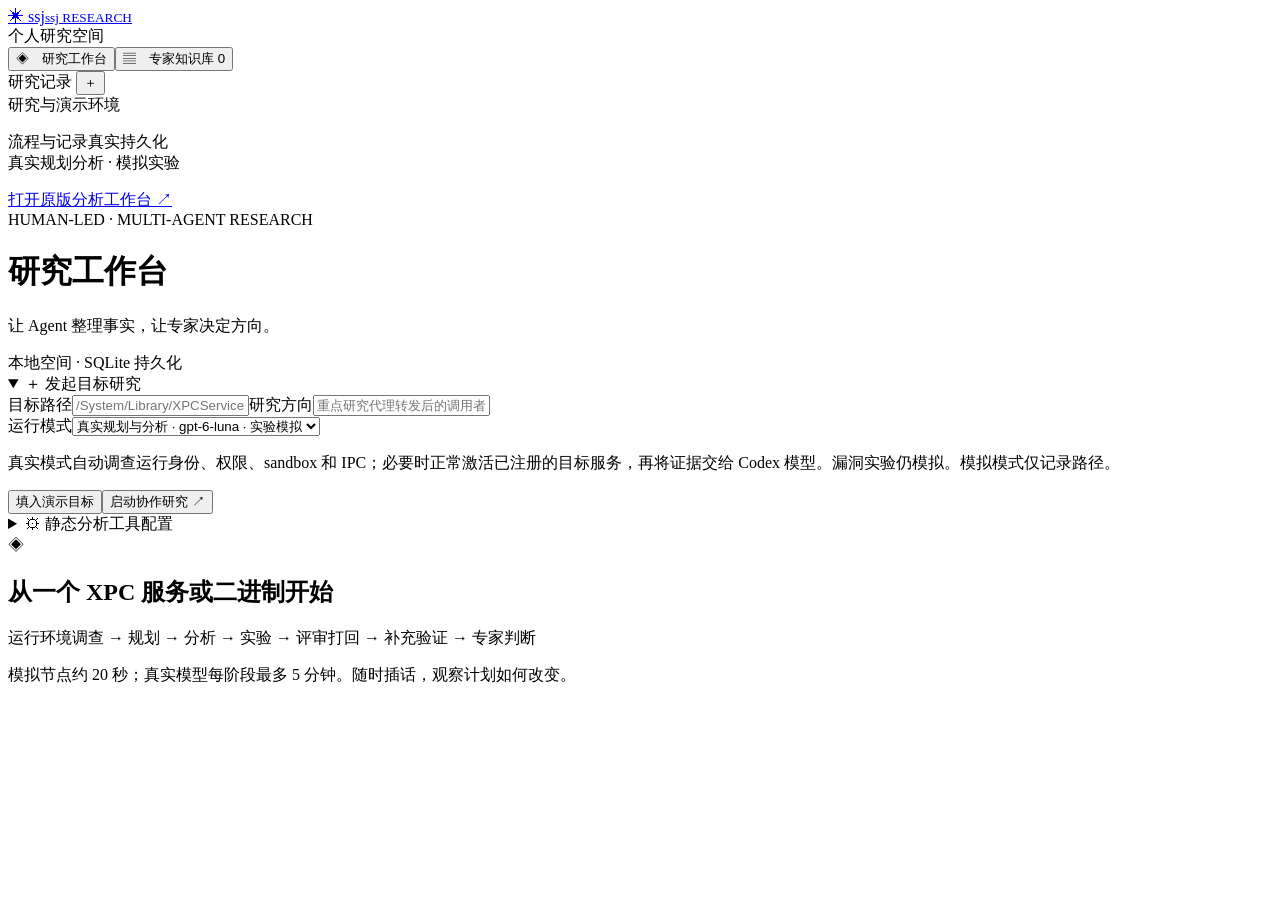
==== static/demo.html @ 14fd00d9 "Build ssj multi-agent workflow with configurable static analysis tools" ====
<!doctype html>
<html lang="zh-CN"><head><meta charset="utf-8"><meta name="viewport" content="width=device-width,initial-scale=1"><title>ssj · 专家研究工作台</title><link rel="stylesheet" href="/demo.css"></head>
<body>
<aside class="sidebar">
  <a class="brand" href="/">✳ <span>ssj<small>ssj RESEARCH</small></span></a>
  <div class="workspace-label">个人研究空间 <span class="live-dot"></span></div>
  <nav aria-label="主导航"><button id="researchTab" class="nav active">◈　研究工作台</button><button id="knowledgeTab" class="nav">▤　专家知识库 <span id="knowledgeCount">0</span></button></nav>
  <div class="sidebar-heading">研究记录 <button id="newRun" aria-label="新建研究">＋</button></div><div id="runs"></div>
  <div class="sidebar-bottom"><span class="badge amber">研究与演示环境</span><p>流程与记录真实持久化<br>真实规划分析 · 模拟实验</p><a href="/legacy">打开原版分析工作台 ↗</a></div>
</aside>
<main>
  <header><div><div class="eyebrow">HUMAN-LED · MULTI-AGENT RESEARCH</div><h1 id="pageTitle">研究工作台</h1><p>让 Agent 整理事实，让专家决定方向。</p></div><span class="badge">本地空间 · SQLite 持久化</span></header>
  <p id="error" role="alert" hidden></p><p id="notice" role="status" hidden></p>
  <section id="researchView">
    <details id="createPanel" class="panel" open><summary>＋ 发起目标研究</summary><form id="createForm"><div class="form-grid"><label>目标路径<input id="target" required maxlength="4096" placeholder="/System/Library/XPCServices/Example.xpc"></label><label>研究方向<input id="goal" maxlength="2000" placeholder="重点研究代理转发后的调用者身份"></label></div><label>运行模式<select id="runMode"><option value="hybrid">真实规划与分析 · gpt-6-luna · 实验模拟</option><option value="simulation">全流程模拟 · 无模型调用</option></select></label><div class="row"><p class="muted">真实模式自动调查运行身份、权限、sandbox 和 IPC；必要时正常激活已注册的目标服务，再将证据交给 Codex 模型。漏洞实验仍模拟。模拟模式仅记录路径。</p><button type="button" class="secondary" id="sample">填入演示目标</button><button type="submit">启动协作研究 ↗</button></div></form></details>
    <details class="panel" id="staticToolPanel"><summary>⚙ 静态分析工具配置</summary>
      <form id="staticToolForm">
        <label class="inline"><input type="checkbox" id="toolEnabled">启用自动调用</label>
        <div class="form-grid"><label>工具名称<input id="toolName" required maxlength="100"></label><label>软件绝对路径<input id="toolExecutable" placeholder="/Applications/MyAnalyzer/bin/analyzer"></label></div>
        <label>命令参数（JSON 字符串数组，每项为一个参数）<textarea id="toolArgs" rows="4" required></textarea></label>
        <p class="muted">支持 {arm_binary}、{output_dir}、{output_file}。路径含空格无需加引号；参数直接传给程序，不经过 shell。</p>
        <div class="form-grid"><label>输出格式<select id="toolFormat"><option value="json">JSON</option><option value="ndjson">NDJSON（每行 JSON）</option><option value="text">纯文本</option></select></label><label>报告来源<input id="toolOutput" required placeholder="stdout 或 reports/result.json"></label><label>超时（秒）<input id="toolTimeout" type="number" min="1" max="1800" required></label></div>
        <p class="muted">报告来源填 stdout 表示读取标准输出；填写相对文件路径时，使用 {output_file} 把报告位置传给软件。仅分析 ARM 切片。保存后对新任务、新轮次生效；已有任务可用“调整方向”开始新一轮。</p>
        <button type="submit">保存工具配置</button><span id="toolSaved" role="status"></span>
      </form>
    </details>
    <section id="welcome" class="welcome"><div class="welcome-icon">◈</div><h2>从一个 XPC 服务或二进制开始</h2><p>运行环境调查 → 规划 → 分析 → 实验 → 评审打回 → 补充验证 → 专家判断</p><p class="muted">模拟节点约 20 秒；真实模型每阶段最多 5 分钟。随时插话，观察计划如何改变。</p></section>
    <div id="runDetail" hidden>
      <div class="run-heading"><div><div class="eyebrow" id="runId"></div><h2 id="targetName"></h2><p id="targetPath" class="path"></p></div><span id="runStatus" class="badge"></span></div>
      <div class="toolbar"><div id="roundLabel"></div><div class="row"><button class="secondary" id="pause">暂停</button><button class="secondary" id="step">推进一步</button><button class="secondary" id="exportRun">导出研究记录 ↓</button></div></div>
      <div class="workflow" id="workflow" aria-label="Agent 流程"></div>
      <div class="work-grid">
        <div>
          <section class="panel" id="runtimePanel" hidden><h3>默认前置调查 · 运行环境与 IPC</h3><p id="runtimeStatus" class="muted"></p><div id="runtimeResults"></div></section>
          <section class="panel"><div class="section-title"><h3>本轮研究计划</h3><span id="executionMode" class="badge amber">模拟执行</span></div><p id="focus" class="focus"></p><ol id="plan"></ol><div id="knowledgeRefs" class="muted"></div></section>
          <section class="panel" id="staticAnalysisPanel" hidden><h3>静态分析工具报告</h3><p id="staticAnalysisStatus"></p><pre id="staticAnalysisResult"></pre></section>
          <section class="panel" id="callGraphPanel" hidden><h3>IPC 入口 → 敏感操作调用链</h3><p id="callGraphStatus" class="muted"></p><div id="callGraphResults"></div></section>
          <section class="panel" id="modelPanel" hidden><h3>真实模型分析</h3><p id="modelStatus" class="muted"></p><div id="modelResults"></div></section><section class="panel" id="reviewPanel"><div class="section-title"><h3>评审与退回</h3><span id="reviewCount" class="muted"></span></div><div id="reviews"></div></section>
          <section class="panel"><div class="section-title"><h3>事实与实验记录</h3><label class="inline"><input id="allArtifacts" type="checkbox">包含历史轮次</label></div><p class="muted">工具记录、模型解释与模拟实验分别标注来源。模拟返回值不能证明目标行为。</p><div id="artifacts"></div></section>
          <section class="panel"><h3>研究时间线</h3><div id="timeline"></div></section>
          <section class="panel"><h3>计划版本</h3><div id="history"></div></section>
        </div>
        <div class="expert-column"><section class="panel expert-panel"><div class="section-title"><h3>你的专家席位</h3><span class="badge">随时介入</span></div><p class="muted">用你的经验指出关键路径，无需先向 Agent 展开全部背景。</p><form id="expertForm"><label>参与方式<select id="expertAction"><option value="steer">调整方向 · 开启新一轮</option><option value="note">补充经验 · 保持当前计划</option><option value="close">阶段判断 · 收束研究</option></select></label><label>专家意见<textarea id="expertText" required maxlength="2000" rows="5" placeholder="入口检查先别纠结，重点查代理转发后的身份绑定。"></textarea></label><p id="actionHint" class="muted">调整方向会归档旧计划，以你的原话规划新一轮。</p><button type="submit" class="wide">提交专家意见 ↗</button></form><div class="expert-rule">原话自动进入知识库候选条目。<br>专家判断与模拟观察分别保留。</div><div id="decision"></div></section><section class="panel"><h3>专家发言</h3><div id="messages"></div></section></div>
      </div>
    </div>
  </section>
  <section id="knowledgeView" hidden><div class="panel"><h2>把你的经验留给下一轮研究</h2><p class="muted">自动保存原话。你可以编辑提炼、确认适用范围；确认表达准确不等于实验验证。真实研究与演示条目分别检索。</p><label>搜索知识<input id="knowledgeSearch" type="search" placeholder="搜索原话、提炼或目标路径"></label></div><div id="knowledgeList"></div></section>
</main><script src="/demo.js"></script></body></html>
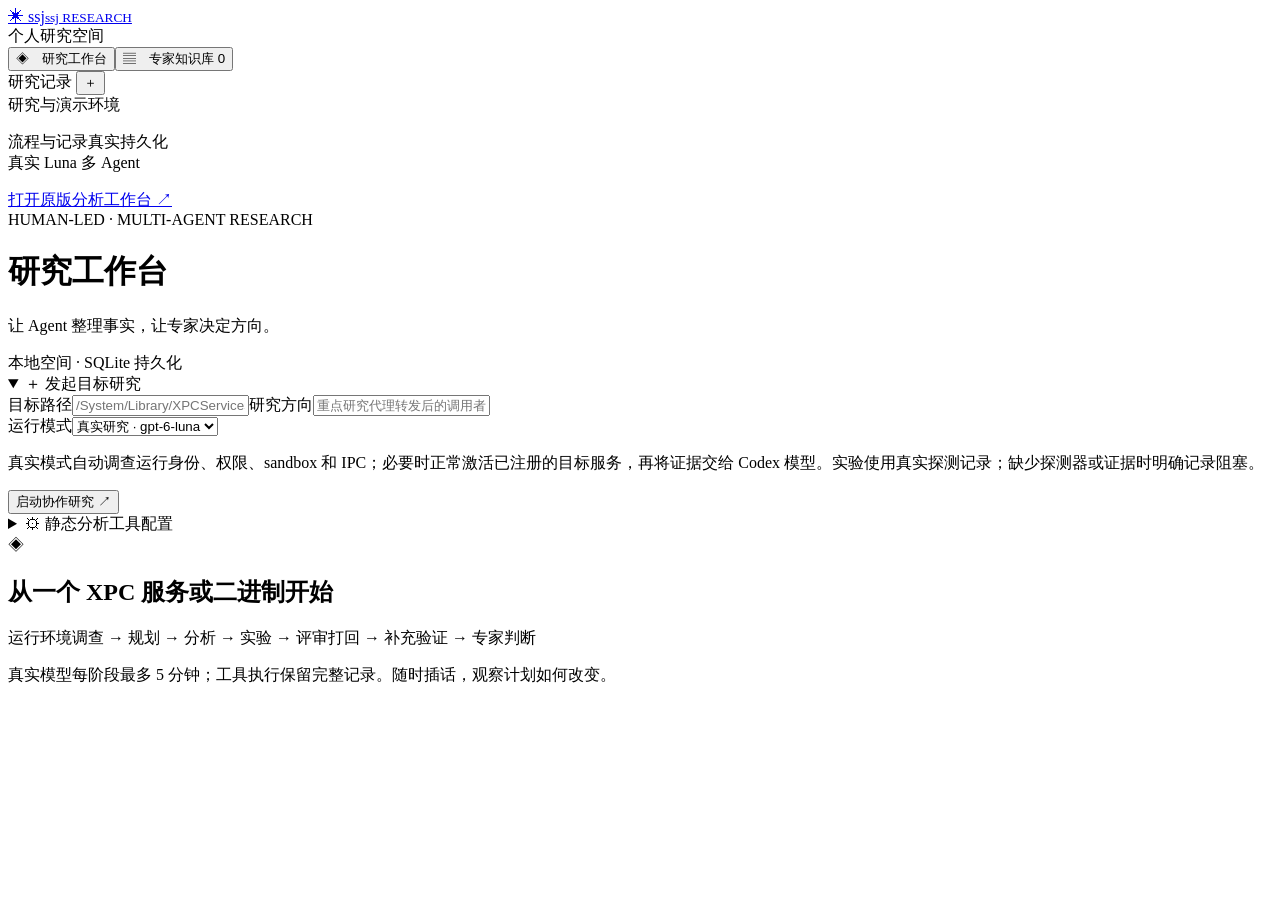
==== commit 9362a0fe: "Replace simulated stages with real Luna verification and evidence review" ====
--- a/static/demo.html
+++ b/static/demo.html
@@ -6,13 +6,13 @@
   <div class="workspace-label">个人研究空间 <span class="live-dot"></span></div>
   <nav aria-label="主导航"><button id="researchTab" class="nav active">◈　研究工作台</button><button id="knowledgeTab" class="nav">▤　专家知识库 <span id="knowledgeCount">0</span></button></nav>
   <div class="sidebar-heading">研究记录 <button id="newRun" aria-label="新建研究">＋</button></div><div id="runs"></div>
-  <div class="sidebar-bottom"><span class="badge amber">研究与演示环境</span><p>流程与记录真实持久化<br>真实规划分析 · 模拟实验</p><a href="/legacy">打开原版分析工作台 ↗</a></div>
+  <div class="sidebar-bottom"><span class="badge amber">研究与演示环境</span><p>流程与记录真实持久化<br>真实 Luna 多 Agent</p><a href="/legacy">打开原版分析工作台 ↗</a></div>
 </aside>
 <main>
   <header><div><div class="eyebrow">HUMAN-LED · MULTI-AGENT RESEARCH</div><h1 id="pageTitle">研究工作台</h1><p>让 Agent 整理事实，让专家决定方向。</p></div><span class="badge">本地空间 · SQLite 持久化</span></header>
   <p id="error" role="alert" hidden></p><p id="notice" role="status" hidden></p>
   <section id="researchView">
-    <details id="createPanel" class="panel" open><summary>＋ 发起目标研究</summary><form id="createForm"><div class="form-grid"><label>目标路径<input id="target" required maxlength="4096" placeholder="/System/Library/XPCServices/Example.xpc"></label><label>研究方向<input id="goal" maxlength="2000" placeholder="重点研究代理转发后的调用者身份"></label></div><label>运行模式<select id="runMode"><option value="hybrid">真实规划与分析 · gpt-6-luna · 实验模拟</option><option value="simulation">全流程模拟 · 无模型调用</option></select></label><div class="row"><p class="muted">真实模式自动调查运行身份、权限、sandbox 和 IPC；必要时正常激活已注册的目标服务，再将证据交给 Codex 模型。漏洞实验仍模拟。模拟模式仅记录路径。</p><button type="button" class="secondary" id="sample">填入演示目标</button><button type="submit">启动协作研究 ↗</button></div></form></details>
+    <details id="createPanel" class="panel" open><summary>＋ 发起目标研究</summary><form id="createForm"><div class="form-grid"><label>目标路径<input id="target" required maxlength="4096" placeholder="/System/Library/XPCServices/Example.xpc"></label><label>研究方向<input id="goal" maxlength="2000" placeholder="重点研究代理转发后的调用者身份"></label></div><label>运行模式<select id="runMode"><option value="hybrid">真实研究 · gpt-6-luna</option></select></label><div class="row"><p class="muted">真实模式自动调查运行身份、权限、sandbox 和 IPC；必要时正常激活已注册的目标服务，再将证据交给 Codex 模型。实验使用真实探测记录；缺少探测器或证据时明确记录阻塞。</p><button type="submit">启动协作研究 ↗</button></div></form></details>
     <details class="panel" id="staticToolPanel"><summary>⚙ 静态分析工具配置</summary>
       <form id="staticToolForm">
         <label class="inline"><input type="checkbox" id="toolEnabled">启用自动调用</label>
@@ -24,7 +24,7 @@
         <button type="submit">保存工具配置</button><span id="toolSaved" role="status"></span>
       </form>
     </details>
-    <section id="welcome" class="welcome"><div class="welcome-icon">◈</div><h2>从一个 XPC 服务或二进制开始</h2><p>运行环境调查 → 规划 → 分析 → 实验 → 评审打回 → 补充验证 → 专家判断</p><p class="muted">模拟节点约 20 秒；真实模型每阶段最多 5 分钟。随时插话，观察计划如何改变。</p></section>
+    <section id="welcome" class="welcome"><div class="welcome-icon">◈</div><h2>从一个 XPC 服务或二进制开始</h2><p>运行环境调查 → 规划 → 分析 → 实验 → 评审打回 → 补充验证 → 专家判断</p><p class="muted">真实模型每阶段最多 5 分钟；工具执行保留完整记录。随时插话，观察计划如何改变。</p></section>
     <div id="runDetail" hidden>
       <div class="run-heading"><div><div class="eyebrow" id="runId"></div><h2 id="targetName"></h2><p id="targetPath" class="path"></p></div><span id="runStatus" class="badge"></span></div>
       <div class="toolbar"><div id="roundLabel"></div><div class="row"><button class="secondary" id="pause">暂停</button><button class="secondary" id="step">推进一步</button><button class="secondary" id="exportRun">导出研究记录 ↓</button></div></div>
@@ -36,13 +36,13 @@
           <section class="panel" id="staticAnalysisPanel" hidden><h3>静态分析工具报告</h3><p id="staticAnalysisStatus"></p><pre id="staticAnalysisResult"></pre></section>
           <section class="panel" id="callGraphPanel" hidden><h3>IPC 入口 → 敏感操作调用链</h3><p id="callGraphStatus" class="muted"></p><div id="callGraphResults"></div></section>
           <section class="panel" id="modelPanel" hidden><h3>真实模型分析</h3><p id="modelStatus" class="muted"></p><div id="modelResults"></div></section><section class="panel" id="reviewPanel"><div class="section-title"><h3>评审与退回</h3><span id="reviewCount" class="muted"></span></div><div id="reviews"></div></section>
-          <section class="panel"><div class="section-title"><h3>事实与实验记录</h3><label class="inline"><input id="allArtifacts" type="checkbox">包含历史轮次</label></div><p class="muted">工具记录、模型解释与模拟实验分别标注来源。模拟返回值不能证明目标行为。</p><div id="artifacts"></div></section>
+          <section class="panel"><div class="section-title"><h3>事实与实验记录</h3><label class="inline"><input id="allArtifacts" type="checkbox">包含历史轮次</label></div><p class="muted">工具记录与模型解释分别标注来源。历史模拟记录不能证明目标行为。</p><div id="artifacts"></div></section>
           <section class="panel"><h3>研究时间线</h3><div id="timeline"></div></section>
           <section class="panel"><h3>计划版本</h3><div id="history"></div></section>
         </div>
-        <div class="expert-column"><section class="panel expert-panel"><div class="section-title"><h3>你的专家席位</h3><span class="badge">随时介入</span></div><p class="muted">用你的经验指出关键路径，无需先向 Agent 展开全部背景。</p><form id="expertForm"><label>参与方式<select id="expertAction"><option value="steer">调整方向 · 开启新一轮</option><option value="note">补充经验 · 保持当前计划</option><option value="close">阶段判断 · 收束研究</option></select></label><label>专家意见<textarea id="expertText" required maxlength="2000" rows="5" placeholder="入口检查先别纠结，重点查代理转发后的身份绑定。"></textarea></label><p id="actionHint" class="muted">调整方向会归档旧计划，以你的原话规划新一轮。</p><button type="submit" class="wide">提交专家意见 ↗</button></form><div class="expert-rule">原话自动进入知识库候选条目。<br>专家判断与模拟观察分别保留。</div><div id="decision"></div></section><section class="panel"><h3>专家发言</h3><div id="messages"></div></section></div>
+        <div class="expert-column"><section class="panel expert-panel"><div class="section-title"><h3>你的专家席位</h3><span class="badge">随时介入</span></div><p class="muted">用你的经验指出关键路径，无需先向 Agent 展开全部背景。</p><form id="expertForm"><label>参与方式<select id="expertAction"><option value="steer">调整方向 · 开启新一轮</option><option value="note">补充经验 · 保持当前计划</option><option value="close">阶段判断 · 收束研究</option></select></label><label>专家意见<textarea id="expertText" required maxlength="2000" rows="5" placeholder="入口检查先别纠结，重点查代理转发后的身份绑定。"></textarea></label><p id="actionHint" class="muted">调整方向会归档旧计划，以你的原话规划新一轮。</p><button type="submit" class="wide">提交专家意见 ↗</button></form><div class="expert-rule">原话自动进入知识库候选条目。<br>专家判断与工具观察分别保留。</div><div id="decision"></div></section><section class="panel"><h3>专家发言</h3><div id="messages"></div></section></div>
       </div>
     </div>
   </section>
-  <section id="knowledgeView" hidden><div class="panel"><h2>把你的经验留给下一轮研究</h2><p class="muted">自动保存原话。你可以编辑提炼、确认适用范围；确认表达准确不等于实验验证。真实研究与演示条目分别检索。</p><label>搜索知识<input id="knowledgeSearch" type="search" placeholder="搜索原话、提炼或目标路径"></label></div><div id="knowledgeList"></div></section>
+  <section id="knowledgeView" hidden><div class="panel"><h2>把你的经验留给下一轮研究</h2><p class="muted">自动保存原话。你可以编辑提炼、确认适用范围；确认表达准确不等于实验验证。仅确认后的真实研究知识用于新任务。</p><label>搜索知识<input id="knowledgeSearch" type="search" placeholder="搜索原话、提炼或目标路径"></label></div><div id="knowledgeList"></div></section>
 </main><script src="/demo.js"></script></body></html>
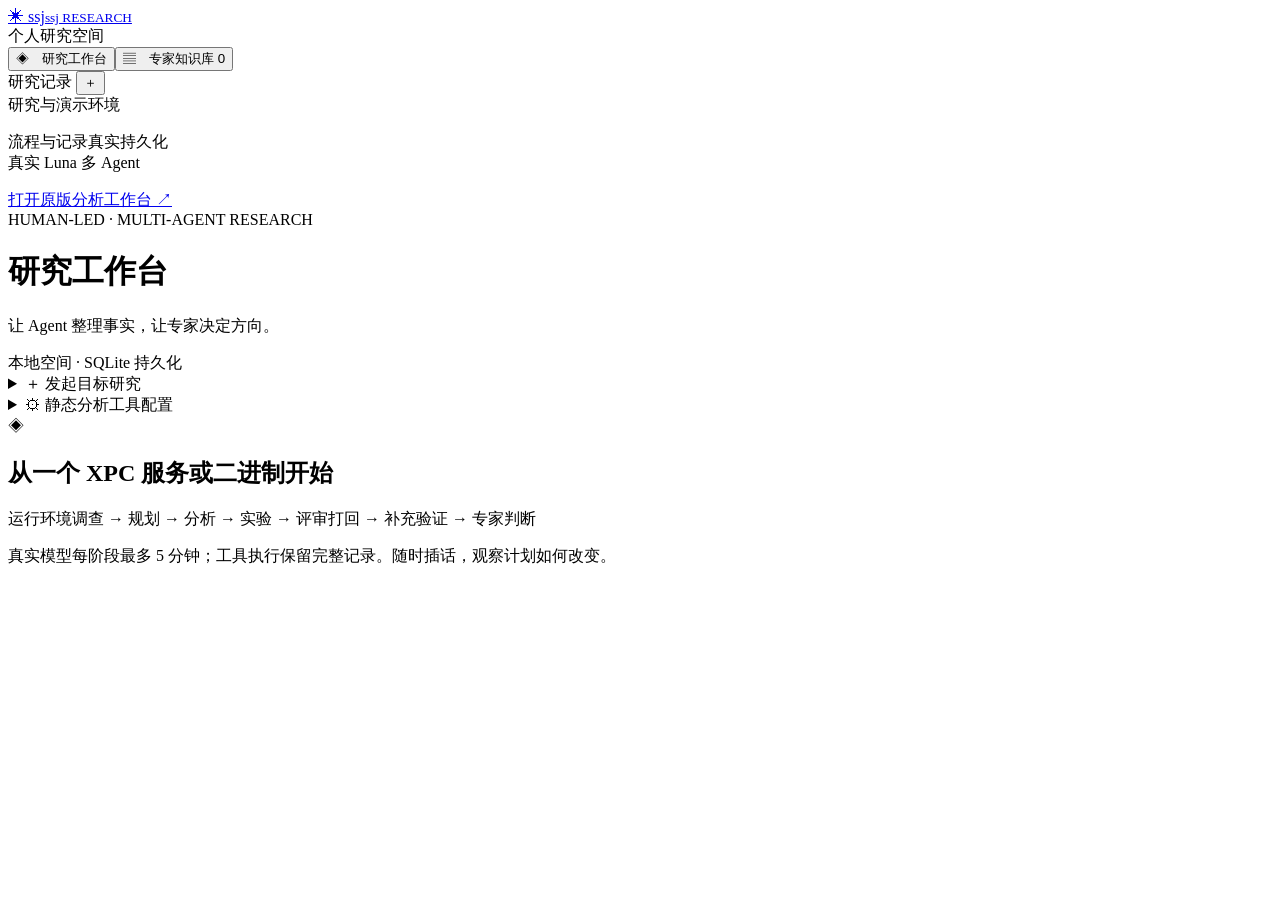
==== commit 2c527887: "Show conclusions first and distinguish absent runtime entitlements" ====
--- a/static/demo.html
+++ b/static/demo.html
@@ -12,7 +12,7 @@
   <header><div><div class="eyebrow">HUMAN-LED · MULTI-AGENT RESEARCH</div><h1 id="pageTitle">研究工作台</h1><p>让 Agent 整理事实，让专家决定方向。</p></div><span class="badge">本地空间 · SQLite 持久化</span></header>
   <p id="error" role="alert" hidden></p><p id="notice" role="status" hidden></p>
   <section id="researchView">
-    <details id="createPanel" class="panel" open><summary>＋ 发起目标研究</summary><form id="createForm"><div class="form-grid"><label>目标路径<input id="target" required maxlength="4096" placeholder="/System/Library/XPCServices/Example.xpc"></label><label>研究方向<input id="goal" maxlength="2000" placeholder="重点研究代理转发后的调用者身份"></label></div><label>运行模式<select id="runMode"><option value="hybrid">真实研究 · gpt-6-luna</option></select></label><div class="row"><p class="muted">真实模式自动调查运行身份、权限、sandbox 和 IPC；必要时正常激活已注册的目标服务，再将证据交给 Codex 模型。实验使用真实探测记录；缺少探测器或证据时明确记录阻塞。</p><button type="submit">启动协作研究 ↗</button></div></form></details>
+    <details id="createPanel" class="panel"><summary>＋ 发起目标研究</summary><form id="createForm"><div class="form-grid"><label>目标路径<input id="target" required maxlength="4096" placeholder="/System/Library/XPCServices/Example.xpc"></label><label>研究方向<input id="goal" maxlength="2000" placeholder="重点研究代理转发后的调用者身份"></label></div><label>运行模式<select id="runMode"><option value="hybrid">真实研究 · gpt-6-luna</option></select></label><div class="row"><p class="muted">真实模式自动调查运行身份、权限、sandbox 和 IPC；必要时正常激活已注册的目标服务，再将证据交给 Codex 模型。实验使用真实探测记录；缺少探测器或证据时明确记录阻塞。</p><button type="submit">启动协作研究 ↗</button></div></form></details>
     <details class="panel" id="staticToolPanel"><summary>⚙ 静态分析工具配置</summary>
       <form id="staticToolForm">
         <label class="inline"><input type="checkbox" id="toolEnabled">启用自动调用</label>
@@ -27,6 +27,7 @@
     <section id="welcome" class="welcome"><div class="welcome-icon">◈</div><h2>从一个 XPC 服务或二进制开始</h2><p>运行环境调查 → 规划 → 分析 → 实验 → 评审打回 → 补充验证 → 专家判断</p><p class="muted">真实模型每阶段最多 5 分钟；工具执行保留完整记录。随时插话，观察计划如何改变。</p></section>
     <div id="runDetail" hidden>
       <div class="run-heading"><div><div class="eyebrow" id="runId"></div><h2 id="targetName"></h2><p id="targetPath" class="path"></p></div><span id="runStatus" class="badge"></span></div>
+      <section class="panel" id="conclusionPanel" aria-label="研究结论"><div class="section-title"><h3>研究结论</h3><span id="conclusionSource" class="badge"></span></div><p id="conclusionSummary"></p><div id="conclusionFacts"></div><details><summary>尚未解决的范围</summary><ul id="conclusionGaps"></ul></details></section>
       <div class="toolbar"><div id="roundLabel"></div><div class="row"><button class="secondary" id="pause">暂停</button><button class="secondary" id="step">推进一步</button><button class="secondary" id="exportRun">导出研究记录 ↓</button></div></div>
       <div class="workflow" id="workflow" aria-label="Agent 流程"></div>
       <div class="work-grid">
